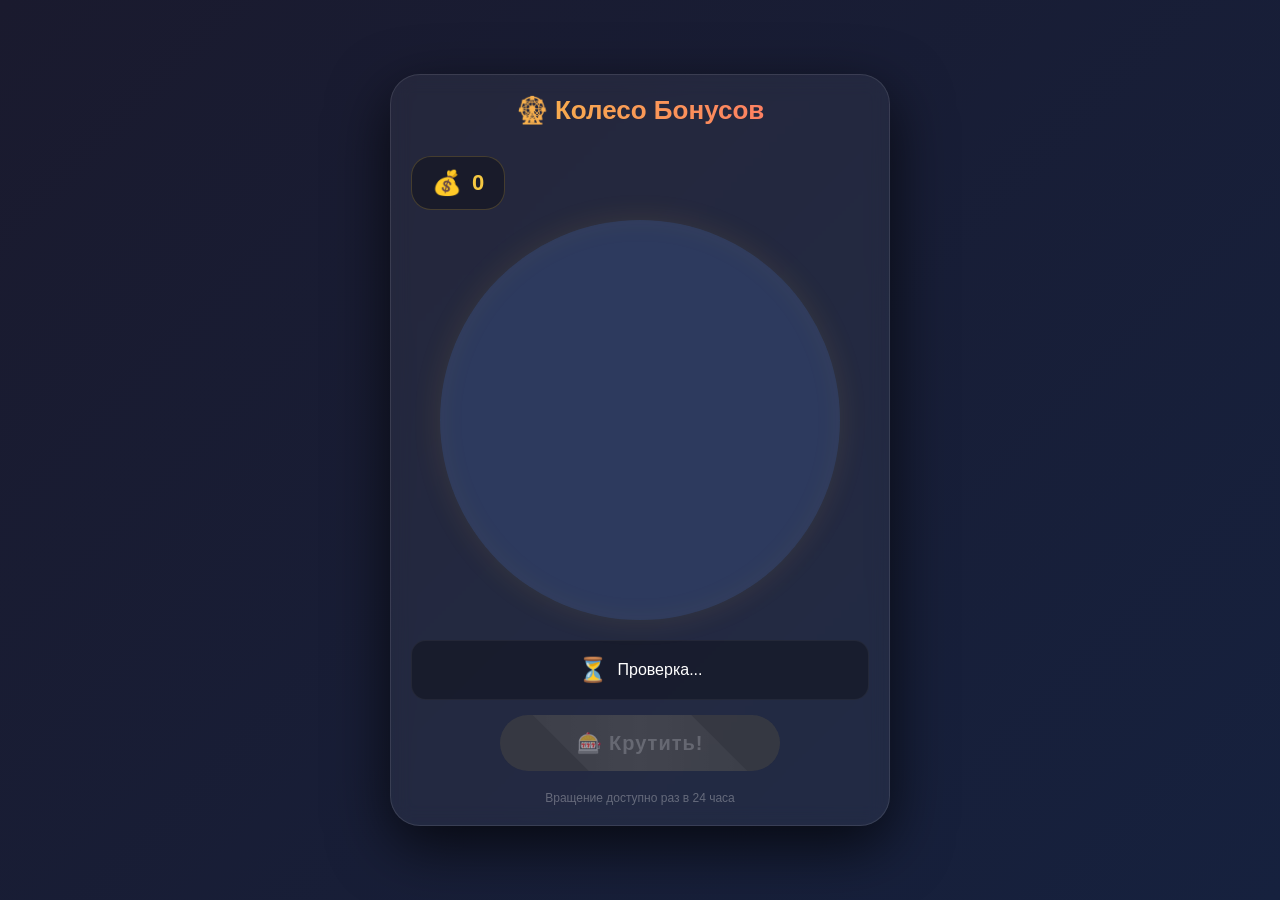
==== index.html @ ea0f8408 "Add files via upload" ====
<!DOCTYPE html>
<html lang="ru">
<head>
    <meta charset="UTF-8">
    <meta name="viewport" content="width=device-width, initial-scale=1.0, maximum-scale=1.0, user-scalable=no">
    <title>Колесо Бонусов</title>
    <script src="https://telegram.org/js/telegram-web-app.js"></script>
    <style>
        * {
            margin: 0;
            padding: 0;
            box-sizing: border-box;
        }
        
        body {
            background: linear-gradient(135deg, #1a1a2e 0%, #16213e 100%);
            display: flex;
            flex-direction: column;
            align-items: center;
            justify-content: center;
            min-height: 100vh;
            font-family: -apple-system, 'Segoe UI', Roboto, sans-serif;
            padding: 15px;
            overflow-x: hidden;
        }
        
        .container {
            background: rgba(255, 255, 255, 0.05);
            backdrop-filter: blur(10px);
            padding: 20px;
            border-radius: 30px;
            box-shadow: 0 20px 60px rgba(0, 0, 0, 0.7);
            width: 100%;
            max-width: 500px;
            border: 1px solid rgba(255, 255, 255, 0.1);
        }
        
        .header {
            text-align: center;
            margin-bottom: 20px;
        }
        
        .header h1 {
            font-size: 26px;
            background: linear-gradient(90deg, #f5c842, #ff6b6b);
            -webkit-background-clip: text;
            -webkit-text-fill-color: transparent;
            background-clip: text;
        }
        
        .balance-container {
            background: rgba(0, 0, 0, 0.3);
            padding: 12px 20px;
            border-radius: 20px;
            display: inline-flex;
            align-items: center;
            gap: 10px;
            margin: 10px 0;
            border: 1px solid rgba(245, 200, 66, 0.2);
        }
        
        .balance-icon {
            font-size: 24px;
        }
        
        .balance-amount {
            font-size: 22px;
            font-weight: bold;
            color: #f5c842;
        }
        
        #spinCanvas {
            display: block;
            width: 100%;
            max-width: 400px;
            height: auto;
            aspect-ratio: 1/1;
            margin: 0 auto 20px;
            border-radius: 50%;
            box-shadow: 
                0 0 30px rgba(245, 200, 66, 0.1),
                inset 0 0 30px rgba(245, 200, 66, 0.05);
            background: #2d3a5e;
            cursor: pointer;
            touch-action: manipulation;
            transition: transform 0.3s ease;
        }
        
        #spinCanvas:active {
            transform: scale(0.98);
        }
        
        .status-box {
            background: rgba(0, 0, 0, 0.3);
            padding: 15px;
            border-radius: 15px;
            margin: 15px 0;
            font-size: 16px;
            text-align: center;
            color: #fff;
            border: 1px solid rgba(255, 255, 255, 0.05);
            min-height: 60px;
            display: flex;
            align-items: center;
            justify-content: center;
        }
        
        .status-box .emoji {
            font-size: 24px;
            margin-right: 10px;
        }
        
        #spinBtn {
            background: linear-gradient(145deg, #f5c842, #d4a021);
            border: none;
            color: #1a1a2e;
            font-weight: bold;
            font-size: 20px;
            padding: 16px 32px;
            border-radius: 50px;
            width: 100%;
            max-width: 280px;
            box-shadow: 0 5px 25px rgba(245, 200, 66, 0.3);
            transition: all 0.3s ease;
            cursor: pointer;
            letter-spacing: 1px;
            position: relative;
            overflow: hidden;
        }
        
        #spinBtn::before {
            content: '';
            position: absolute;
            top: -50%;
            left: -50%;
            width: 200%;
            height: 200%;
            background: linear-gradient(45deg, transparent, rgba(255, 255, 255, 0.1), transparent);
            transform: rotate(45deg);
            transition: all 0.5s ease;
        }
        
        #spinBtn:hover:not(:disabled)::before {
            left: 100%;
        }
        
        #spinBtn:active:not(:disabled) {
            transform: scale(0.95);
        }
        
        #spinBtn:disabled {
            background: #444;
            color: #888;
            box-shadow: none;
            cursor: not-allowed;
            opacity: 0.6;
        }
        
        .timer {
            font-size: 18px;
            color: #ff6b6b;
            font-weight: bold;
            margin-top: 15px;
            text-align: center;
            font-family: 'Courier New', monospace;
        }
        
        .footer {
            margin-top: 20px;
            text-align: center;
            color: rgba(255, 255, 255, 0.3);
            font-size: 12px;
        }
        
        .prize-history {
            margin-top: 15px;
            background: rgba(0, 0, 0, 0.2);
            border-radius: 12px;
            padding: 10px;
            max-height: 80px;
            overflow-y: auto;
            font-size: 14px;
            color: rgba(255, 255, 255, 0.6);
            display: none;
        }
        
        /* Анимация для выигрыша */
        @keyframes winPulse {
            0%, 100% { transform: scale(1); }
            50% { transform: scale(1.05); }
        }
        
        .win-animation {
            animation: winPulse 0.5s ease 3;
        }
        
        /* Стилизация скролла */
        ::-webkit-scrollbar {
            width: 4px;
        }
        ::-webkit-scrollbar-track {
            background: rgba(255, 255, 255, 0.05);
        }
        ::-webkit-scrollbar-thumb {
            background: rgba(245, 200, 66, 0.3);
            border-radius: 2px;
        }
    </style>
</head>
<body>
    <div class="container">
        <div class="header">
            <h1>🎡 Колесо Бонусов</h1>
        </div>
        
        <div class="balance-container">
            <span class="balance-icon">💰</span>
            <span class="balance-amount" id="balanceDisplay">0</span>
        </div>
        
        <canvas id="spinCanvas" width="600" height="600"></canvas>
        
        <div class="status-box" id="statusMessage">
            <span class="emoji">⏳</span>
            <span>Проверка...</span>
        </div>
        
        <div style="text-align: center;">
            <button id="spinBtn" disabled>🎰 Крутить!</button>
        </div>
        
        <div id="timerDisplay" class="timer"></div>
        
        <div class="footer">
            Вращение доступно раз в 24 часа
        </div>
    </div>

    <script>
        const tg = window.Telegram.WebApp;
        tg.ready();
        tg.expand();
        
        // ---------- НАСТРОЙКИ КОЛЕСА ----------
        const segments = [
            { label: '100', value: 100, color: '#f94144' },
            { label: '50', value: 50, color: '#f3722c' },
            { label: '20', value: 20, color: '#f8961e' },
            { label: '10', value: 10, color: '#f9c74f' },
            { label: '5', value: 5, color: '#90be6d' },
            { label: '200', value: 200, color: '#43aa8b' },
            { label: '0', value: 0, color: '#577590' },
            { label: '⭐', value: 50, color: '#9b5de5' }
        ];
        
        const canvas = document.getElementById('spinCanvas');
        const ctx = canvas.getContext('2d');
        const spinBtn = document.getElementById('spinBtn');
        const statusMsg = document.getElementById('statusMessage');
        const timerDisplay = document.getElementById('timerDisplay');
        const balanceDisplay = document.getElementById('balanceDisplay');
        
        const segmentAngle = (2 * Math.PI) / segments.length;
        let currentRotation = 0;
        let isSpinning = false;
        let canSpin = false;
        
        // ---------- РИСОВАНИЕ КОЛЕСА ----------
        function drawWheel(rotation) {
            const width = canvas.width;
            const height = canvas.height;
            const centerX = width / 2;
            const centerY = height / 2;
            const radius = Math.min(width, height) / 2 * 0.88;
            
            ctx.clearRect(0, 0, width, height);
            
            // Тень
            ctx.shadowColor = 'rgba(0,0,0,0.3)';
            ctx.shadowBlur = 30;
            ctx.shadowOffsetX = 0;
            ctx.shadowOffsetY = 10;
            
            for (let i = 0; i < segments.length; i++) {
                const startAngle = rotation + i * segmentAngle;
                const endAngle = startAngle + segmentAngle;
                
                ctx.beginPath();
                ctx.moveTo(centerX, centerY);
                ctx.arc(centerX, centerY, radius, startAngle, endAngle);
                ctx.closePath();
                
                // Градиент для каждого сектора
                const gradient = ctx.createRadialGradient(centerX, centerY, 0, centerX, centerY, radius);
                gradient.addColorStop(0, lightenColor(segments[i].color, 30));
                gradient.addColorStop(1, segments[i].color);
                ctx.fillStyle = gradient;
                ctx.fill();
                
                ctx.shadowBlur = 0;
                ctx.strokeStyle = 'rgba(255,255,255,0.3)';
                ctx.lineWidth = 2;
                ctx.stroke();
                
                // Текст
                ctx.save();
                ctx.translate(centerX, centerY);
                ctx.rotate(startAngle + segmentAngle / 2);
                ctx.textAlign = 'center';
                ctx.textBaseline = 'middle';
                
                const textRadius = radius * 0.65;
                ctx.fillStyle = '#fff';
                ctx.font = 'bold 24px -apple-system, "Segoe UI", Roboto, sans-serif';
                ctx.shadowColor = 'rgba(0,0,0,0.5)';
                ctx.shadowBlur = 10;
                ctx.fillText(segments[i].label, textRadius, 0);
                ctx.restore();
            }
            
            // Центральный круг
            ctx.shadowBlur = 0;
            const gradient = ctx.createRadialGradient(centerX, centerY, 0, centerX, centerY, 30);
            gradient.addColorStop(0, '#ffd700');
            gradient.addColorStop(1, '#f5a623');
            ctx.beginPath();
            ctx.arc(centerX, centerY, 25, 0, 2 * Math.PI);
            ctx.fillStyle = gradient;
            ctx.fill();
            ctx.strokeStyle = 'rgba(255,255,255,0.3)';
            ctx.lineWidth = 3;
            ctx.stroke();
            
            // Стрелка указатель
            const pointerY = 15;
            ctx.shadowColor = 'rgba(255,215,0,0.5)';
            ctx.shadowBlur = 20;
            ctx.beginPath();
            ctx.moveTo(centerX - 15, pointerY);
            ctx.lineTo(centerX + 15, pointerY);
            ctx.lineTo(centerX, pointerY + 30);
            ctx.closePath();
            ctx.fillStyle = '#ffd700';
            ctx.fill();
            ctx.shadowBlur = 0;
        }
        
        // Вспомогательная функция для осветления цвета
        function lightenColor(color, percent) {
            const num = parseInt(color.replace('#',''), 16);
            const amt = Math.round(2.55 * percent);
            const R = Math.min(255, (num >> 16) + amt);
            const G = Math.min(255, (num >> 8 & 0x00FF) + amt);
            const B = Math.min(255, (num & 0x0000FF) + amt);
            return `#${(1 << 24 | R << 16 | G << 8 | B).toString(16).slice(1)}`;
        }
        
        // ---------- ОПРЕДЕЛЕНИЕ ВЫИГРЫША ----------
        function getPrize(rotation) {
            const pointerAngle = -Math.PI / 2;
            let rawAngle = (pointerAngle - rotation) % (2 * Math.PI);
            if (rawAngle < 0) rawAngle += 2 * Math.PI;
            
            const index = Math.floor(rawAngle / segmentAngle) % segments.length;
            return {
                index: index,
                label: segments[index].label,
                value: segments[index].value
            };
        }
        
        // ---------- АНИМАЦИЯ ВРАЩЕНИЯ ----------
        function spinWheel() {
            if (isSpinning || !canSpin) return;
            isSpinning = true;
            spinBtn.disabled = true;
            updateStatus('🌀', 'Колесо вращается...');
            
            const extraSpins = 5 + Math.random() * 3;
            const targetAngle = extraSpins * 2 * Math.PI + Math.random() * 2 * Math.PI;
            const startRotation = currentRotation;
            const endRotation = startRotation + targetAngle;
            const duration = 4000;
            const startTime = performance.now();
            
            function animate(time) {
                const elapsed = time - startTime;
                const progress = Math.min(elapsed / duration, 1);
                const ease = 1 - Math.pow(1 - progress, 3);
                const currentAngle = startRotation + targetAngle * ease;
                currentRotation = currentAngle;
                drawWheel(currentAngle);
                
                if (progress < 1) {
                    requestAnimationFrame(animate);
                } else {
                    currentRotation = endRotation;
                    drawWheel(endRotation);
                    
                    const prize = getPrize(endRotation);
                    const prizeData = {
                        prize_id: prize.index,
                        prize_name: prize.label,
                        value: prize.value
                    };
                    
                    // Отправка результата боту
                    tg.sendData('spin_result:' + JSON.stringify(prizeData));
                    
                    isSpinning = false;
                    spinBtn.disabled = true;
                    
                    updateStatus('🎁', `Выпало: ${prize.label} ${prize.value > 0 ? 'монет' : ''}`);
                    
                    setTimeout(() => {
                        checkStatus();
                    }, 2000);
                }
            }
            requestAnimationFrame(animate);
        }
        
        // ---------- ОБНОВЛЕНИЕ ИНТЕРФЕЙСА ----------
        function updateStatus(emoji, text) {
            statusMsg.innerHTML = `<span class="emoji">${emoji}</span><span>${text}</span>`;
        }
        
        function updateTimer(seconds) {
            if (seconds <= 0) {
                timerDisplay.textContent = '';
                return;
            }
            const hours = Math.floor(seconds / 3600);
            const mins = Math.floor((seconds % 3600) / 60);
            const secs = seconds % 60;
            timerDisplay.textContent = `⏳ ${String(hours).padStart(2, '0')}:${String(mins).padStart(2, '0')}:${String(secs).padStart(2, '0')}`;
        }
        
        function updateBalance(balance) {
            balanceDisplay.textContent = balance;
            // Анимация при обновлении
            balanceDisplay.parentElement.classList.add('win-animation');
            setTimeout(() => {
                balanceDisplay.parentElement.classList.remove('win-animation');
            }, 500);
        }
        
        // ---------- ПРОВЕРКА СТАТУСА ----------
        function checkStatus() {
            updateStatus('⏳', 'Проверка...');
            spinBtn.disabled = true;
            tg.sendData('get_status');
        }
        
        // ---------- ОБРАБОТКА ОТВЕТОВ ОТ БОТА ----------
        tg.onEvent('message', (event) => {
            try {
                const data = JSON.parse(event.data);
                console.log('Ответ от бота:', data);
                
                if (data.status === 'can_spin') {
                    canSpin = true;
                    spinBtn.disabled = false;
                    updateStatus('🎯', 'Нажми на кнопку или коснись колеса!');
                    timerDisplay.textContent = '';
                    if (data.balance !== undefined) {
                        updateBalance(data.balance);
                    }
                } else if (data.status === 'wait') {
                    canSpin = false;
                    spinBtn.disabled = true;
                    updateStatus('⏳', 'Кулдаун активен!');
                    updateTimer(data.wait_time);
                    if (data.balance !== undefined) {
                        updateBalance(data.balance);
                    }
                    
                    // Таймер обратного отсчета
                    if (window.timerInterval) clearInterval(window.timerInterval);
                    let remaining = data.wait_time;
                    window.timerInterval = setInterval(() => {
                        remaining--;
                        updateTimer(remaining);
                        if (remaining <= 0) {
                            clearInterval(window.timerInterval);
                            checkStatus();
                        }
                    }, 1000);
                } else if (data.status === 'success') {
                    // Успешное вращение
                    updateStatus('🎉', `Выиграно ${data.prize} монет!`);
                    if (data.new_balance !== undefined) {
                        updateBalance(data.new_balance);
                    }
                    // Показываем уведомление в Telegram
                    tg.showPopup({
                        title: '🎉 Поздравляем!',
                        message: `Вы выиграли ${data.value} монет!`,
                        buttons: [{ type: 'ok' }]
                    });
                } else if (data.error) {
                    updateStatus('❌', data.error);
                }
            } catch (e) {
                console.error('Ошибка парсинга:', e);
                // Если ответ не JSON - это простое текстовое сообщение
                updateStatus('📨', event.data);
            }
        });
        
        // ---------- ИНИЦИАЛИЗАЦИЯ ----------
        drawWheel(0);
        
        spinBtn.addEventListener('click', spinWheel);
        canvas.addEventListener('click', () => {
            if (canSpin && !isSpinning) spinWheel();
        });
        
        // Запрос статуса при загрузке
        setTimeout(checkStatus, 500);
        
        // Настройка внешнего вида Telegram App
        tg.setHeaderColor('#1a1a2e');
        tg.setBackgroundColor('#1a1a2e');
        
        console.log('🎡 Колесо бонусов загружено!');
    </script>
</body>
</html>
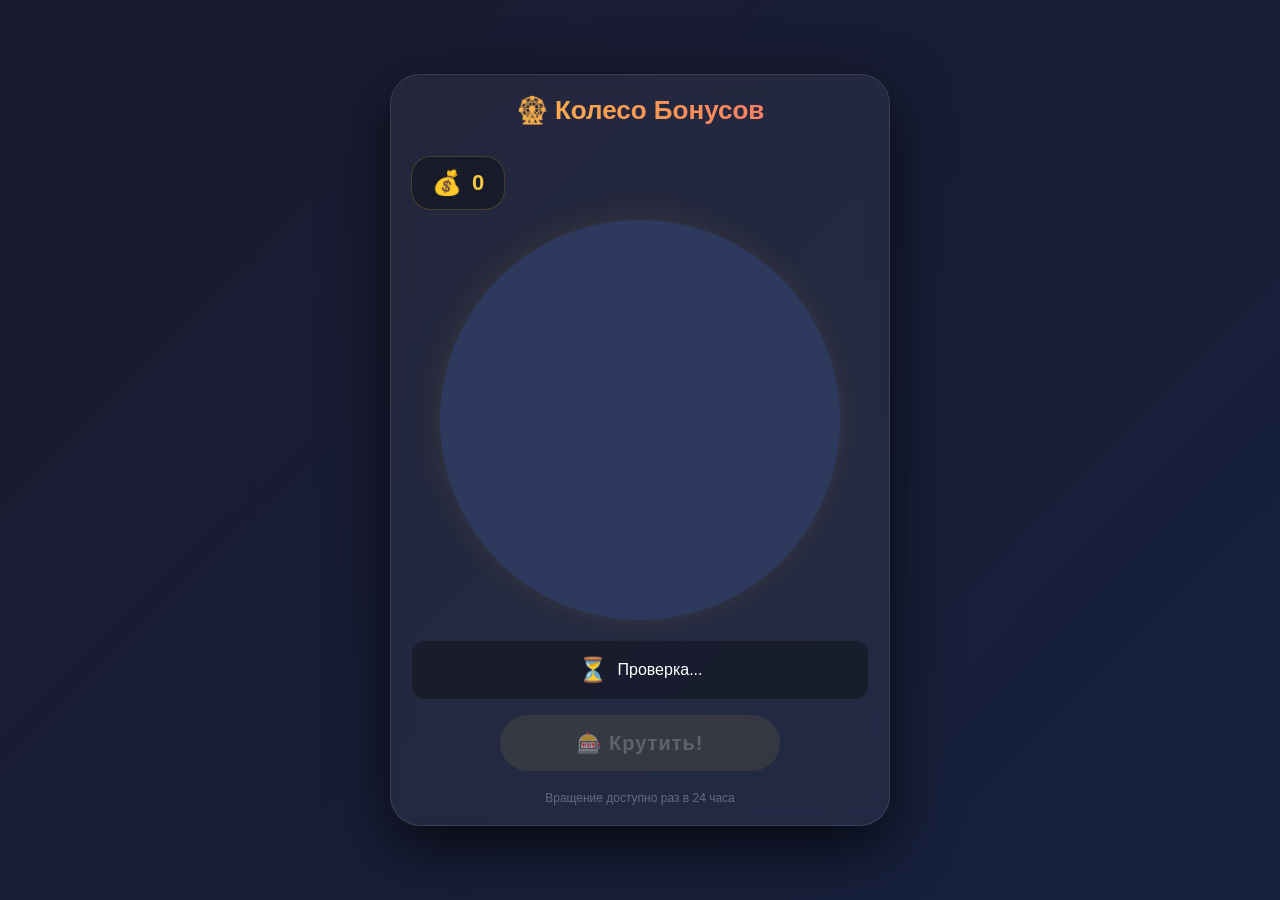
==== commit 0bcc9877: "Add files via upload" ====
--- a/index.html
+++ b/index.html
@@ -6,12 +6,12 @@
     <title>Колесо Бонусов</title>
     <script src="https://telegram.org/js/telegram-web-app.js"></script>
     <style>
+        /* ... тот же CSS что и раньше, без изменений ... */
         * {
             margin: 0;
             padding: 0;
             box-sizing: border-box;
         }
-        
         body {
             background: linear-gradient(135deg, #1a1a2e 0%, #16213e 100%);
             display: flex;
@@ -23,7 +23,6 @@
             padding: 15px;
             overflow-x: hidden;
         }
-        
         .container {
             background: rgba(255, 255, 255, 0.05);
             backdrop-filter: blur(10px);
@@ -34,12 +33,10 @@
             max-width: 500px;
             border: 1px solid rgba(255, 255, 255, 0.1);
         }
-        
         .header {
             text-align: center;
             margin-bottom: 20px;
         }
-        
         .header h1 {
             font-size: 26px;
             background: linear-gradient(90deg, #f5c842, #ff6b6b);
@@ -47,7 +44,6 @@
             -webkit-text-fill-color: transparent;
             background-clip: text;
         }
-        
         .balance-container {
             background: rgba(0, 0, 0, 0.3);
             padding: 12px 20px;
@@ -58,17 +54,14 @@
             margin: 10px 0;
             border: 1px solid rgba(245, 200, 66, 0.2);
         }
-        
         .balance-icon {
             font-size: 24px;
         }
-        
         .balance-amount {
             font-size: 22px;
             font-weight: bold;
             color: #f5c842;
         }
-        
         #spinCanvas {
             display: block;
             width: 100%;
@@ -77,19 +70,15 @@
             aspect-ratio: 1/1;
             margin: 0 auto 20px;
             border-radius: 50%;
-            box-shadow: 
-                0 0 30px rgba(245, 200, 66, 0.1),
-                inset 0 0 30px rgba(245, 200, 66, 0.05);
+            box-shadow: 0 0 30px rgba(245, 200, 66, 0.1);
             background: #2d3a5e;
             cursor: pointer;
             touch-action: manipulation;
             transition: transform 0.3s ease;
         }
-        
         #spinCanvas:active {
             transform: scale(0.98);
         }
-        
         .status-box {
             background: rgba(0, 0, 0, 0.3);
             padding: 15px;
@@ -104,12 +93,10 @@
             align-items: center;
             justify-content: center;
         }
-        
         .status-box .emoji {
             font-size: 24px;
             margin-right: 10px;
         }
-        
         #spinBtn {
             background: linear-gradient(145deg, #f5c842, #d4a021);
             border: none;
@@ -124,30 +111,10 @@
             transition: all 0.3s ease;
             cursor: pointer;
             letter-spacing: 1px;
-            position: relative;
-            overflow: hidden;
-        }
-        
-        #spinBtn::before {
-            content: '';
-            position: absolute;
-            top: -50%;
-            left: -50%;
-            width: 200%;
-            height: 200%;
-            background: linear-gradient(45deg, transparent, rgba(255, 255, 255, 0.1), transparent);
-            transform: rotate(45deg);
-            transition: all 0.5s ease;
-        }
-        
-        #spinBtn:hover:not(:disabled)::before {
-            left: 100%;
-        }
-        
+        }
         #spinBtn:active:not(:disabled) {
             transform: scale(0.95);
         }
-        
         #spinBtn:disabled {
             background: #444;
             color: #888;
@@ -155,7 +122,6 @@
             cursor: not-allowed;
             opacity: 0.6;
         }
-        
         .timer {
             font-size: 18px;
             color: #ff6b6b;
@@ -164,46 +130,18 @@
             text-align: center;
             font-family: 'Courier New', monospace;
         }
-        
         .footer {
             margin-top: 20px;
             text-align: center;
             color: rgba(255, 255, 255, 0.3);
             font-size: 12px;
         }
-        
-        .prize-history {
-            margin-top: 15px;
-            background: rgba(0, 0, 0, 0.2);
-            border-radius: 12px;
-            padding: 10px;
-            max-height: 80px;
-            overflow-y: auto;
-            font-size: 14px;
-            color: rgba(255, 255, 255, 0.6);
-            display: none;
-        }
-        
-        /* Анимация для выигрыша */
         @keyframes winPulse {
             0%, 100% { transform: scale(1); }
             50% { transform: scale(1.05); }
         }
-        
         .win-animation {
             animation: winPulse 0.5s ease 3;
-        }
-        
-        /* Стилизация скролла */
-        ::-webkit-scrollbar {
-            width: 4px;
-        }
-        ::-webkit-scrollbar-track {
-            background: rgba(255, 255, 255, 0.05);
-        }
-        ::-webkit-scrollbar-thumb {
-            background: rgba(245, 200, 66, 0.3);
-            border-radius: 2px;
         }
     </style>
 </head>
@@ -275,11 +213,8 @@
             
             ctx.clearRect(0, 0, width, height);
             
-            // Тень
             ctx.shadowColor = 'rgba(0,0,0,0.3)';
             ctx.shadowBlur = 30;
-            ctx.shadowOffsetX = 0;
-            ctx.shadowOffsetY = 10;
             
             for (let i = 0; i < segments.length; i++) {
                 const startAngle = rotation + i * segmentAngle;
@@ -290,7 +225,6 @@
                 ctx.arc(centerX, centerY, radius, startAngle, endAngle);
                 ctx.closePath();
                 
-                // Градиент для каждого сектора
                 const gradient = ctx.createRadialGradient(centerX, centerY, 0, centerX, centerY, radius);
                 gradient.addColorStop(0, lightenColor(segments[i].color, 30));
                 gradient.addColorStop(1, segments[i].color);
@@ -302,7 +236,6 @@
                 ctx.lineWidth = 2;
                 ctx.stroke();
                 
-                // Текст
                 ctx.save();
                 ctx.translate(centerX, centerY);
                 ctx.rotate(startAngle + segmentAngle / 2);
@@ -318,7 +251,6 @@
                 ctx.restore();
             }
             
-            // Центральный круг
             ctx.shadowBlur = 0;
             const gradient = ctx.createRadialGradient(centerX, centerY, 0, centerX, centerY, 30);
             gradient.addColorStop(0, '#ffd700');
@@ -331,7 +263,6 @@
             ctx.lineWidth = 3;
             ctx.stroke();
             
-            // Стрелка указатель
             const pointerY = 15;
             ctx.shadowColor = 'rgba(255,215,0,0.5)';
             ctx.shadowBlur = 20;
@@ -345,7 +276,6 @@
             ctx.shadowBlur = 0;
         }
         
-        // Вспомогательная функция для осветления цвета
         function lightenColor(color, percent) {
             const num = parseInt(color.replace('#',''), 16);
             const amt = Math.round(2.55 * percent);
@@ -404,7 +334,6 @@
                         value: prize.value
                     };
                     
-                    // Отправка результата боту
                     tg.sendData('spin_result:' + JSON.stringify(prizeData));
                     
                     isSpinning = false;
@@ -438,7 +367,6 @@
         
         function updateBalance(balance) {
             balanceDisplay.textContent = balance;
-            // Анимация при обновлении
             balanceDisplay.parentElement.classList.add('win-animation');
             setTimeout(() => {
                 balanceDisplay.parentElement.classList.remove('win-animation');
@@ -475,7 +403,6 @@
                         updateBalance(data.balance);
                     }
                     
-                    // Таймер обратного отсчета
                     if (window.timerInterval) clearInterval(window.timerInterval);
                     let remaining = data.wait_time;
                     window.timerInterval = setInterval(() => {
@@ -487,12 +414,10 @@
                         }
                     }, 1000);
                 } else if (data.status === 'success') {
-                    // Успешное вращение
                     updateStatus('🎉', `Выиграно ${data.prize} монет!`);
                     if (data.new_balance !== undefined) {
                         updateBalance(data.new_balance);
                     }
-                    // Показываем уведомление в Telegram
                     tg.showPopup({
                         title: '🎉 Поздравляем!',
                         message: `Вы выиграли ${data.value} монет!`,
@@ -503,7 +428,6 @@
                 }
             } catch (e) {
                 console.error('Ошибка парсинга:', e);
-                // Если ответ не JSON - это простое текстовое сообщение
                 updateStatus('📨', event.data);
             }
         });
@@ -516,10 +440,8 @@
             if (canSpin && !isSpinning) spinWheel();
         });
         
-        // Запрос статуса при загрузке
         setTimeout(checkStatus, 500);
         
-        // Настройка внешнего вида Telegram App
         tg.setHeaderColor('#1a1a2e');
         tg.setBackgroundColor('#1a1a2e');
         
